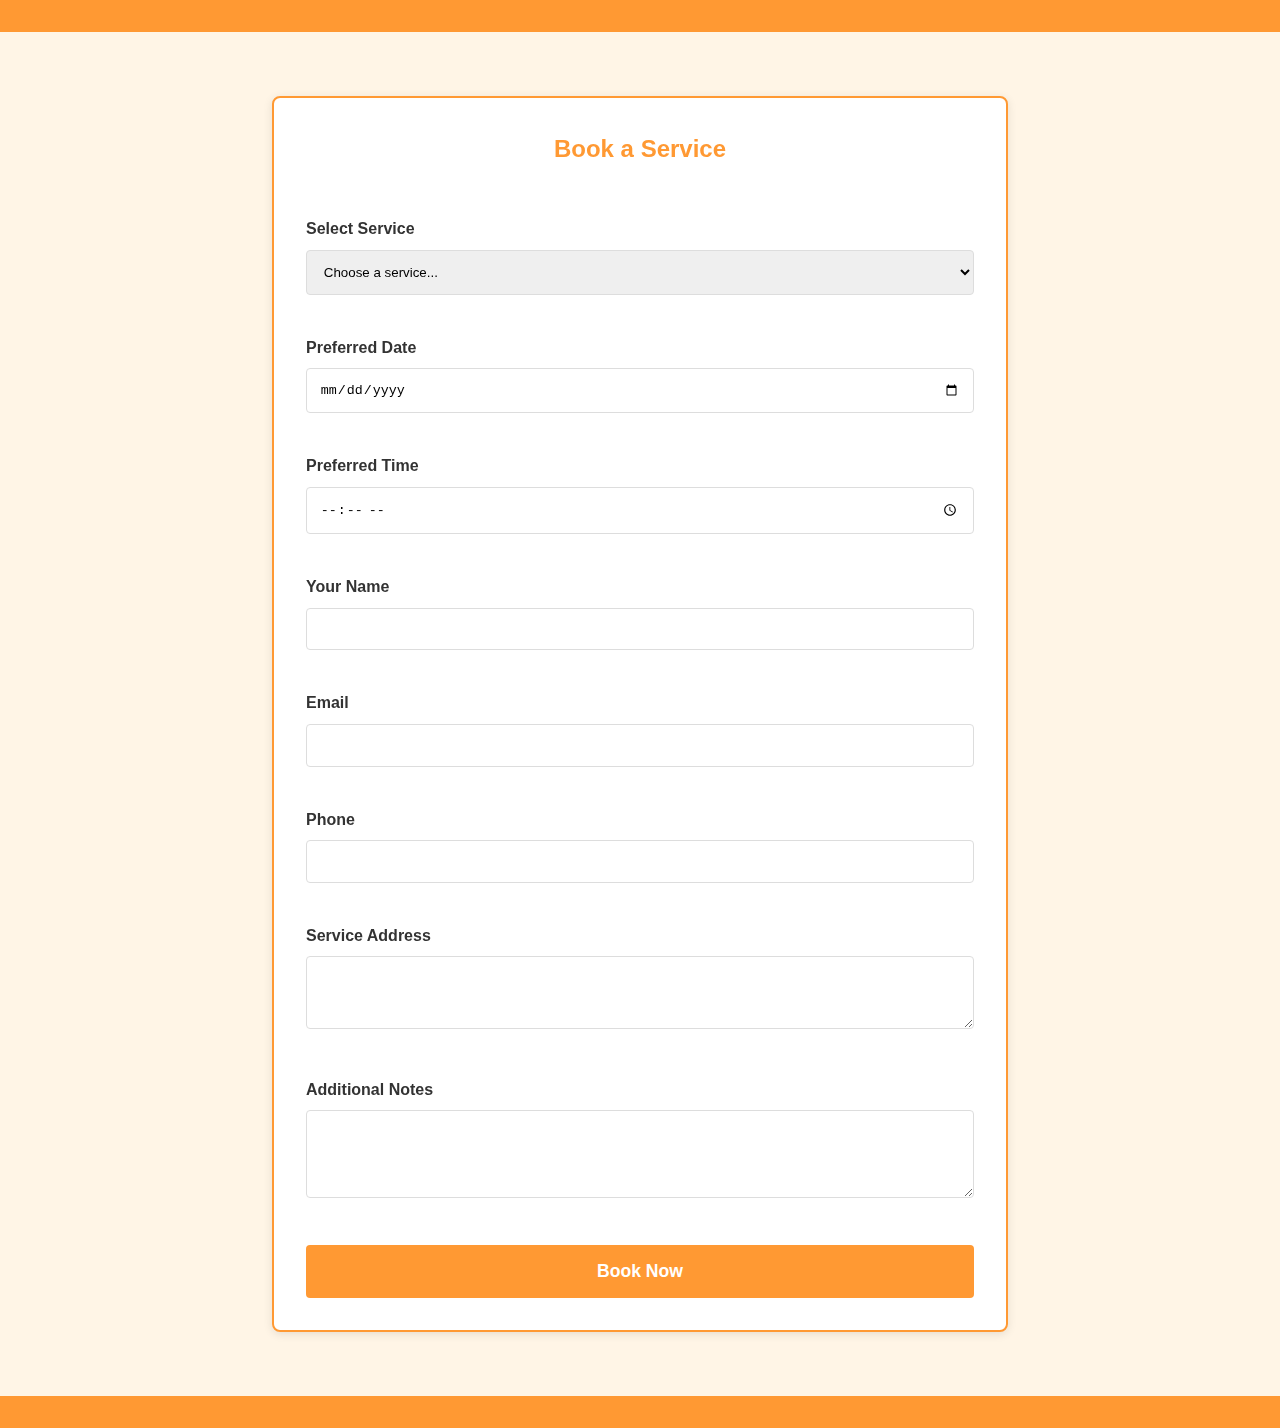
==== booking.html @ dbb02301 "Initial commit" ====
<!DOCTYPE html>
<html lang="en">
<head>
    <meta charset="UTF-8">
    <meta name="viewport" content="width=device-width, initial-scale=1.0">
    <title>Book a Service - Snap-fix</title>
    <link rel="stylesheet" href="styles.css">
</head>
<body>
    <header>
        <!-- Your existing header content -->
    </header>

    <main class="booking-page">
        <div class="booking-confirmation" style="display: none;">
            <h3>Booking confirmed!</h3>
            <p>Scanning for nearest service provider<span class="scanning-animation"></span></p>
        </div>

        <form class="booking-form">
            <h2>Book a Service</h2>
            <div class="form-group">
                <label for="service">Select Service</label>
                <select id="service" required>
                    <option value="">Choose a service...</option>
                    <option value="plumbing">Plumbing</option>
                    <option value="electrical">Electrical</option>
                    <option value="carpentry">Carpentry</option>
                    <option value="painting">Painting</option>
                </select>
            </div>
            <div class="form-group">
                <label for="date">Preferred Date</label>
                <input type="date" id="date" required>
            </div>
            <div class="form-group">
                <label for="time">Preferred Time</label>
                <input type="time" id="time" required>
            </div>
            <div class="form-group">
                <label for="name">Your Name</label>
                <input type="text" id="name" required>
            </div>
            <div class="form-group">
                <label for="email">Email</label>
                <input type="email" id="email" required>
            </div>
            <div class="form-group">
                <label for="phone">Phone</label>
                <input type="tel" id="phone" required>
            </div>
            <div class="form-group">
                <label for="address">Service Address</label>
                <textarea id="address" rows="3" required></textarea>
            </div>
            <div class="form-group">
                <label for="notes">Additional Notes</label>
                <textarea id="notes" rows="4"></textarea>
            </div>
            <button type="submit" class="submit-btn">Book Now</button>
        </form>
    </main>

    <footer>
        <!-- Your existing footer content -->
    </footer>

    <script src="script.js"></script>
</body>
</html>
---- styles.css ----
:root {
    --primary-color: #FF9933;    /* Main orange from logo */
    --secondary-color: #000000;  /* Black */
    --orange-light: #FFB366;     /* Lighter orange */
    --orange-dark: #E68A00;      /* Darker orange */
    --text-color: #333333;       /* Dark gray for text */
    --light-color: #FFFFFF;      /* White */
    --background-color: #FFF5E6; /* Very light orange background */
}

* {
    margin: 0;
    padding: 0;
    box-sizing: border-box;
}

body {
    font-family: Arial, sans-serif;
    line-height: 1.6;
    position: relative;
    background-color: var(--background-color);
}

body::before {
    content: '';
    position: fixed;
    top: 0;
    left: 0;
    width: 100%;
    height: 100%;
    background-image: url('Black\ and\ Blue\ Initials\ Creative\ Logo\ \(3\).png');
    background-repeat: no-repeat;
    background-position: center;
    background-size: 20%;
    opacity: 0.1;
    z-index: -1;
    animation: float 6s ease-in-out infinite;
}

/* Header Styles */
header {
    background-color: var(--primary-color);
    padding: 1rem;
    position: fixed;
    width: 100%;
    top: 0;
    z-index: 100;
}

nav {
    display: flex;
    justify-content: space-between;
    align-items: center;
    max-width: 1000px;
    margin: 0 auto;
}

.logo {
    color: white;
    font-size: 1.5rem;
    font-weight: bold;
}

.nav-links {
    display: flex;
    list-style: none;
}

.nav-links li {
    margin-left: 2rem;
}

.nav-links a {
    color: var(--light-color);
    text-decoration: none;
    font-weight: 600;
}

.nav-links a:hover {
    color: var(--secondary-color);
}

button {
    padding: 0.5rem 1rem;
    border: none;
    border-radius: 4px;
    cursor: pointer;
    background-color: var(--secondary-color);
    color: var(--light-color);
    transition: all 0.3s ease;
}

button:hover {
    background-color: var(--orange-dark);
    transform: translateY(-2px);
}

/* Hero Section */
.hero {
    height: 60vh;
    background: linear-gradient(rgba(255, 153, 51, 0.9), rgba(255, 153, 51, 0.7)), url('https://source.unsplash.com/random/1920x1080/?home-repair');
    background-size: cover;
    background-position: center;
    display: flex;
    flex-direction: column;
    justify-content: center;
    align-items: center;
    text-align: center;
    padding: 2rem;
    margin-top: 60px;
}

.hero h1 {
    font-size: 3.5rem;
    color: white !important;  /* Override any other color settings */
    text-shadow: 2px 2px 4px rgba(0, 0, 0, 0.3);
    animation: fadeInDown 1.2s ease-out;
    margin: 0 auto;
    max-width: 800px;
}

/* Services Section */
.services {
    padding: 4rem 2rem;
    max-width: 1200px;
    margin: 0 auto;
}

.services h2 {
    text-align: center;
    margin-bottom: 2rem;
}

.service-grid {
    display: grid;
    grid-template-columns: repeat(auto-fit, minmax(250px, 1fr));
    gap: 2rem;
}

.service-link {
    text-decoration: none;
    color: inherit;
    display: block;
}

.service-card {
    background-color: var(--light-color);
    padding: 2rem;
    border-radius: 8px;
    text-align: center;
    box-shadow: 0 2px 5px rgba(0,0,0,0.1);
    transition: all 0.3s ease;
    border: 2px solid var(--primary-color);
    cursor: pointer;
    position: relative;
    overflow: hidden;
    height: 100%; /* Ensure consistent height */
}

.service-card::before {
    content: 'Book Now';
    position: absolute;
    top: 0;
    left: 0;
    width: 100%;
    height: 100%;
    background: rgba(255, 153, 51, 0.9);
    display: flex;
    justify-content: center;
    align-items: center;
    color: white;
    font-weight: bold;
    font-size: 1.2rem;
    opacity: 0;
    transition: opacity 0.3s ease;
    z-index: 2;
}

.service-link:hover .service-card {
    transform: translateY(-5px);
    box-shadow: 0 5px 15px rgba(255, 153, 51, 0.3);
    animation: pulse 1.5s ease-in-out infinite;
}

.service-link:hover .service-card::before {
    opacity: 1;
}

.service-card i {
    font-size: 2.5rem;
    color: var(--primary-color);
    margin-bottom: 1rem;
}

.book-btn {
    margin-top: 1rem;
    background-color: var(--primary-color);
    color: var(--light-color);
}

.book-btn:hover {
    background-color: var(--orange-dark);
}

/* Leaderboard Section */
.leaderboard {
    padding: 4rem 2rem;
    background-color: var(--background-color);
}

.leaderboard h2 {
    text-align: center;
    margin-bottom: 2rem;
}

.leaderboard-container {
    max-width: 800px;
    margin: 0 auto;
}

/* Modal Styles */
.modal {
    display: none;
    position: fixed;
    top: 0;
    left: 0;
    width: 100%;
    height: 100%;
    background-color: rgba(0,0,0,0.5);
    z-index: 1000;
}

.modal-content {
    background-color: var(--light-color);
    padding: 2rem;
    border-radius: 8px;
    position: absolute;
    top: 50%;
    left: 50%;
    transform: translate(-50%, -50%);
    min-width: 300px;
    border: 2px solid var(--primary-color);
}

.close {
    position: absolute;
    right: 1rem;
    top: 1rem;
    font-size: 1.5rem;
    cursor: pointer;
}

form {
    display: flex;
    flex-direction: column;
    gap: 1rem;
}

input {
    padding: 0.5rem;
    border: 1px solid #ddd;
    border-radius: 4px;
}

input:focus {
    border-color: var(--primary-color);
    outline: none;
    box-shadow: 0 0 5px rgba(255, 153, 51, 0.3);
}

/* Footer */
footer {
    background-color: var(--primary-color);
    color: var(--light-color);
    text-align: center;
    padding: 1rem;
    position: relative;
    bottom: 0;
    width: 100%;
}

/* Additional Styling for better visual hierarchy */
h1, h2, h3 {
    color: var(--secondary-color);
}

.service-card h3 {
    color: var(--primary-color);
}

/* Add gradient overlays */
.services::before {
    content: '';
    position: absolute;
    top: 0;
    left: 0;
    width: 100%;
    height: 100px;
    background: linear-gradient(to bottom, var(--background-color), transparent);
}

/* Custom scrollbar */
::-webkit-scrollbar {
    width: 10px;
}

::-webkit-scrollbar-track {
    background: var(--background-color);
}

::-webkit-scrollbar-thumb {
    background: var(--primary-color);
    border-radius: 5px;
}

::-webkit-scrollbar-thumb:hover {
    background: var(--orange-dark);
}

@keyframes float {
    0% {
        transform: translateY(0px);
    }
    50% {
        transform: translateY(-20px);
    }
    100% {
        transform: translateY(0px);
    }
}

@keyframes pulse {
    0% {
        transform: scale(1);
    }
    50% {
        transform: scale(1.05);
    }
    100% {
        transform: scale(1);
    }
}

@keyframes fadeInDown {
    0% {
        opacity: 0;
        transform: translateY(-30px);
    }
    100% {
        opacity: 1;
        transform: translateY(0);
    }
}

/* Booking page styles */
.booking-page {
    padding: 6rem 2rem 4rem;
    max-width: 800px;
    margin: 0 auto;
}

.booking-form {
    background-color: var(--light-color);
    padding: 2rem;
    border-radius: 8px;
    box-shadow: 0 2px 10px rgba(0,0,0,0.1);
    border: 2px solid var(--primary-color);
}

.booking-form h2 {
    color: var(--primary-color);
    margin-bottom: 2rem;
    text-align: center;
}

.form-group {
    margin-bottom: 1.5rem;
}

.form-group label {
    display: block;
    margin-bottom: 0.5rem;
    color: var(--text-color);
    font-weight: 600;
}

.form-group input,
.form-group select,
.form-group textarea {
    width: 100%;
    padding: 0.8rem;
    border: 1px solid #ddd;
    border-radius: 4px;
    transition: all 0.3s ease;
}

.form-group input:focus,
.form-group select:focus,
.form-group textarea:focus {
    border-color: var(--primary-color);
    box-shadow: 0 0 5px rgba(255, 153, 51, 0.3);
    outline: none;
}

.submit-btn {
    background-color: var(--primary-color);
    color: white;
    padding: 1rem 2rem;
    border: none;
    border-radius: 4px;
    cursor: pointer;
    width: 100%;
    font-size: 1.1rem;
    font-weight: 600;
    transition: all 0.3s ease;
}

.submit-btn:hover {
    background-color: var(--orange-dark);
    transform: translateY(-2px);
}

/* Success message animation */
@keyframes slideIn {
    0% {
        transform: translateY(-100%);
        opacity: 0;
    }
    100% {
        transform: translateY(0);
        opacity: 1;
    }
}

.booking-success {
    background-color: #4CAF50;
    color: white;
    padding: 1rem;
    border-radius: 4px;
    margin-bottom: 2rem;
    animation: slideIn 0.5s ease-out;
    display: none;
}

/* Add these new styles for the confirmation message */
.booking-confirmation {
    background-color: var(--primary-color);
    color: white;
    padding: 1.5rem;
    border-radius: 4px;
    margin-bottom: 2rem;
    animation: slideIn 0.5s ease-out;
    display: none;
    text-align: center;
    position: relative;
}

.scanning-animation {
    display: inline-block;
    margin-left: 10px;
}

.scanning-animation::after {
    content: '';
    animation: scanning 1.5s infinite;
}

@keyframes scanning {
    0% { content: ''; }
    25% { content: '.'; }
    50% { content: '..'; }
    75% { content: '...'; }
    100% { content: ''; }
}
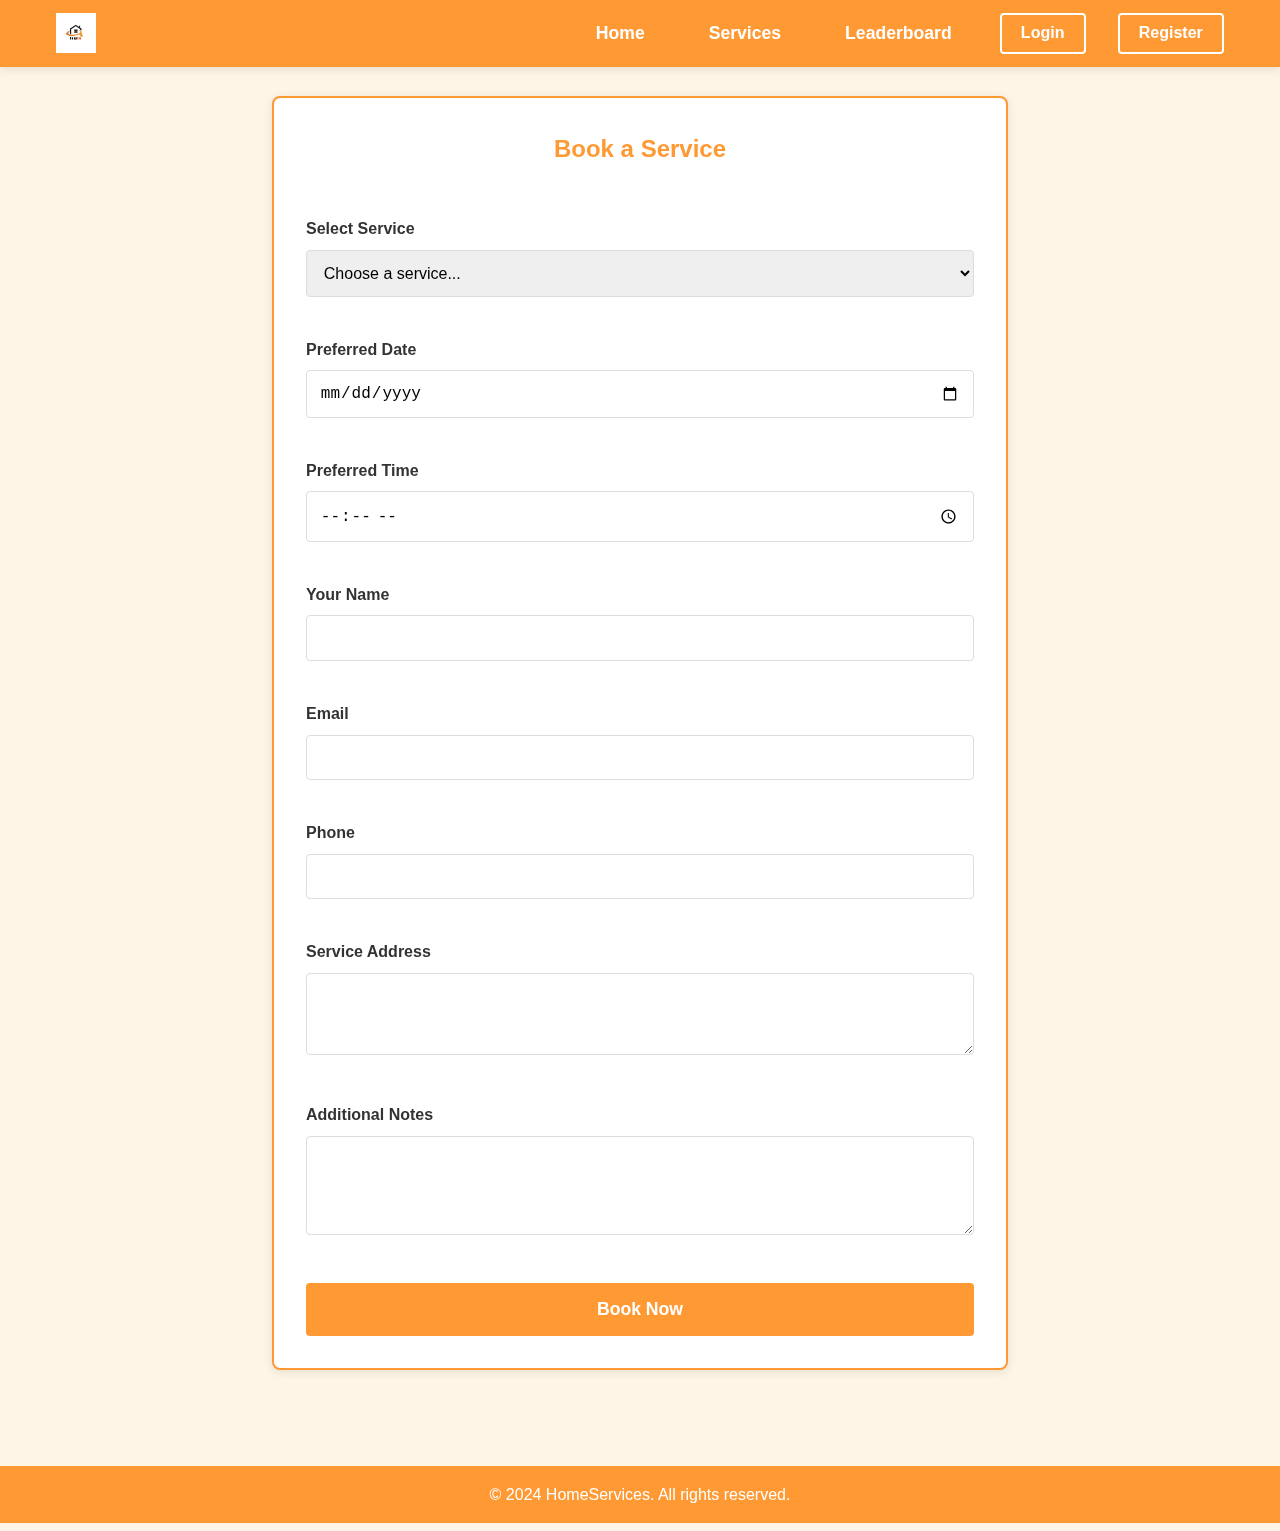
==== commit 1e4f1b53: "modification" ====
--- a/booking.html
+++ b/booking.html
@@ -8,7 +8,23 @@
 </head>
 <body>
     <header>
-        <!-- Your existing header content -->
+        <nav>
+            <div class="logo">
+                <img src="Black and Blue Initials Creative Logo (3).png" alt="SnapFix Logo">
+            </div>
+            <div class="menu-toggle">
+                <span></span>
+                <span></span>
+                <span></span>
+            </div>
+            <ul class="nav-links">
+                <li><a href="index.html">Home</a></li>
+                <li><a href="index.html#services">Services</a></li>
+                <li><a href="index.html#leaderboard">Leaderboard</a></li>
+                <li><button id="loginBtn">Login</button></li>
+                <li><button id="registerBtn">Register</button></li>
+            </ul>
+        </nav>
     </header>
 
     <main class="booking-page">
@@ -62,7 +78,7 @@
     </main>
 
     <footer>
-        <!-- Your existing footer content -->
+        <p>&copy; 2024 HomeServices. All rights reserved.</p>
     </footer>
 
     <script src="script.js"></script>
--- a/styles.css
+++ b/styles.css
@@ -40,44 +40,148 @@
 /* Header Styles */
 header {
     background-color: var(--primary-color);
-    padding: 1rem;
+    padding: 0.8rem 1rem;
     position: fixed;
     width: 100%;
     top: 0;
     z-index: 100;
+    box-shadow: 0 2px 10px rgba(0, 0, 0, 0.1);
 }
 
 nav {
     display: flex;
     justify-content: space-between;
     align-items: center;
-    max-width: 1000px;
+    max-width: 1200px;
     margin: 0 auto;
+    padding: 0 1rem;
 }
 
 .logo {
-    color: white;
-    font-size: 1.5rem;
-    font-weight: bold;
+    display: flex;
+    align-items: center;
+}
+
+.logo img {
+    max-height: 45px;
+    width: auto;
+    transition: transform 0.3s ease;
+}
+
+.logo img:hover {
+    transform: scale(1.05);
 }
 
 .nav-links {
     display: flex;
     list-style: none;
+    align-items: center;
+    gap: 2rem;
 }
 
 .nav-links li {
-    margin-left: 2rem;
+    margin: 0;
 }
 
 .nav-links a {
     color: var(--light-color);
     text-decoration: none;
     font-weight: 600;
+    font-size: 1.1rem;
+    padding: 0.5rem 1rem;
+    border-radius: 4px;
+    transition: all 0.3s ease;
 }
 
 .nav-links a:hover {
     color: var(--secondary-color);
+    background-color: rgba(255, 255, 255, 0.2);
+}
+
+.nav-links button {
+    padding: 0.6rem 1.2rem;
+    border: 2px solid var(--light-color);
+    background-color: transparent;
+    color: var(--light-color);
+    font-weight: 600;
+    transition: all 0.3s ease;
+}
+
+.nav-links button:hover {
+    background-color: var(--light-color);
+    color: var(--primary-color);
+}
+
+/* Mobile Menu Button */
+.menu-toggle {
+    display: none;
+    flex-direction: column;
+    gap: 6px;
+    cursor: pointer;
+    padding: 0.5rem;
+    z-index: 1000;
+}
+
+.menu-toggle span {
+    display: block;
+    width: 25px;
+    height: 2px;
+    background-color: var(--light-color);
+    transition: all 0.3s ease;
+}
+
+/* Responsive Navbar */
+@media screen and (max-width: 768px) {
+    .menu-toggle {
+        display: flex;
+    }
+
+    .nav-links {
+        position: fixed;
+        top: 0;
+        right: -100%;
+        width: 80%;
+        max-width: 300px;
+        height: 100vh;
+        background-color: var(--primary-color);
+        flex-direction: column;
+        padding: 5rem 2rem 2rem;
+        transition: right 0.3s ease;
+        box-shadow: -2px 0 10px rgba(0, 0, 0, 0.1);
+    }
+
+    .nav-links.active {
+        right: 0;
+    }
+
+    .nav-links li {
+        width: 100%;
+        text-align: center;
+    }
+
+    .nav-links a {
+        display: block;
+        padding: 1rem;
+        width: 100%;
+    }
+
+    .nav-links button {
+        width: 100%;
+        margin-top: 1rem;
+    }
+
+    /* Animate menu toggle */
+    .menu-toggle.active span:nth-child(1) {
+        transform: translateY(8px) rotate(45deg);
+    }
+
+    .menu-toggle.active span:nth-child(2) {
+        opacity: 0;
+    }
+
+    .menu-toggle.active span:nth-child(3) {
+        transform: translateY(-8px) rotate(-45deg);
+    }
 }
 
 button {
@@ -88,6 +192,8 @@
     background-color: var(--secondary-color);
     color: var(--light-color);
     transition: all 0.3s ease;
+    font-size: 1rem;
+    font-weight: 600;
 }
 
 button:hover {
@@ -155,6 +261,10 @@
     position: relative;
     overflow: hidden;
     height: 100%; /* Ensure consistent height */
+    display: flex;
+    flex-direction: column;
+    justify-content: center;
+    align-items: center;
 }
 
 .service-card::before {
@@ -179,7 +289,6 @@
 .service-link:hover .service-card {
     transform: translateY(-5px);
     box-shadow: 0 5px 15px rgba(255, 153, 51, 0.3);
-    animation: pulse 1.5s ease-in-out infinite;
 }
 
 .service-link:hover .service-card::before {
@@ -234,12 +343,14 @@
     background-color: var(--light-color);
     padding: 2rem;
     border-radius: 8px;
-    position: absolute;
+    position: fixed;
     top: 50%;
     left: 50%;
     transform: translate(-50%, -50%);
     min-width: 300px;
+    max-width: 90%;
     border: 2px solid var(--primary-color);
+    z-index: 1001;
 }
 
 .close {
@@ -256,123 +367,6 @@
     gap: 1rem;
 }
 
-input {
-    padding: 0.5rem;
-    border: 1px solid #ddd;
-    border-radius: 4px;
-}
-
-input:focus {
-    border-color: var(--primary-color);
-    outline: none;
-    box-shadow: 0 0 5px rgba(255, 153, 51, 0.3);
-}
-
-/* Footer */
-footer {
-    background-color: var(--primary-color);
-    color: var(--light-color);
-    text-align: center;
-    padding: 1rem;
-    position: relative;
-    bottom: 0;
-    width: 100%;
-}
-
-/* Additional Styling for better visual hierarchy */
-h1, h2, h3 {
-    color: var(--secondary-color);
-}
-
-.service-card h3 {
-    color: var(--primary-color);
-}
-
-/* Add gradient overlays */
-.services::before {
-    content: '';
-    position: absolute;
-    top: 0;
-    left: 0;
-    width: 100%;
-    height: 100px;
-    background: linear-gradient(to bottom, var(--background-color), transparent);
-}
-
-/* Custom scrollbar */
-::-webkit-scrollbar {
-    width: 10px;
-}
-
-::-webkit-scrollbar-track {
-    background: var(--background-color);
-}
-
-::-webkit-scrollbar-thumb {
-    background: var(--primary-color);
-    border-radius: 5px;
-}
-
-::-webkit-scrollbar-thumb:hover {
-    background: var(--orange-dark);
-}
-
-@keyframes float {
-    0% {
-        transform: translateY(0px);
-    }
-    50% {
-        transform: translateY(-20px);
-    }
-    100% {
-        transform: translateY(0px);
-    }
-}
-
-@keyframes pulse {
-    0% {
-        transform: scale(1);
-    }
-    50% {
-        transform: scale(1.05);
-    }
-    100% {
-        transform: scale(1);
-    }
-}
-
-@keyframes fadeInDown {
-    0% {
-        opacity: 0;
-        transform: translateY(-30px);
-    }
-    100% {
-        opacity: 1;
-        transform: translateY(0);
-    }
-}
-
-/* Booking page styles */
-.booking-page {
-    padding: 6rem 2rem 4rem;
-    max-width: 800px;
-    margin: 0 auto;
-}
-
-.booking-form {
-    background-color: var(--light-color);
-    padding: 2rem;
-    border-radius: 8px;
-    box-shadow: 0 2px 10px rgba(0,0,0,0.1);
-    border: 2px solid var(--primary-color);
-}
-
-.booking-form h2 {
-    color: var(--primary-color);
-    margin-bottom: 2rem;
-    text-align: center;
-}
-
 .form-group {
     margin-bottom: 1.5rem;
 }
@@ -392,6 +386,7 @@
     border: 1px solid #ddd;
     border-radius: 4px;
     transition: all 0.3s ease;
+    font-size: 1rem;
 }
 
 .form-group input:focus,
@@ -463,6 +458,188 @@
 .scanning-animation::after {
     content: '';
     animation: scanning 1.5s infinite;
+    display: inline-block;
+    width: 20px;
+}
+
+@keyframes scanning {
+    0% { content: ''; }
+    25% { content: '.'; }
+    50% { content: '..'; }
+    75% { content: '...'; }
+    100% { content: ''; }
+}
+
+/* Additional Styling for better visual hierarchy */
+h1, h2, h3 {
+    color: var(--secondary-color);
+}
+
+.service-card h3 {
+    color: var(--primary-color);
+}
+
+/* Add gradient overlays */
+.services::before {
+    content: '';
+    position: absolute;
+    top: 0;
+    left: 0;
+    width: 100%;
+    height: 100px;
+    background: linear-gradient(to bottom, var(--background-color), transparent);
+}
+
+/* Custom scrollbar */
+::-webkit-scrollbar {
+    width: 10px;
+}
+
+::-webkit-scrollbar-track {
+    background: var(--background-color);
+}
+
+::-webkit-scrollbar-thumb {
+    background: var(--primary-color);
+    border-radius: 5px;
+}
+
+::-webkit-scrollbar-thumb:hover {
+    background: var(--orange-dark);
+}
+
+@keyframes float {
+    0% {
+        transform: translateY(0px);
+    }
+    50% {
+        transform: translateY(-20px);
+    }
+    100% {
+        transform: translateY(0px);
+    }
+}
+
+@keyframes pulse {
+    0% {
+        transform: scale(1);
+    }
+    50% {
+        transform: scale(1.05);
+    }
+    100% {
+        transform: scale(1);
+    }
+}
+
+@keyframes fadeInDown {
+    0% {
+        opacity: 0;
+        transform: translateY(-30px);
+    }
+    100% {
+        opacity: 1;
+        transform: translateY(0);
+    }
+}
+
+/* Booking page styles */
+.booking-page {
+    padding: 6rem 2rem 4rem;
+    max-width: 800px;
+    margin: 0 auto;
+}
+
+.booking-form {
+    background-color: var(--light-color);
+    padding: 2rem;
+    border-radius: 8px;
+    box-shadow: 0 2px 10px rgba(0,0,0,0.1);
+    border: 2px solid var(--primary-color);
+}
+
+.booking-form h2 {
+    color: var(--primary-color);
+    margin-bottom: 2rem;
+    text-align: center;
+}
+
+/* Add responsive styles for mobile devices */
+@media screen and (max-width: 768px) {
+    .nav-links {
+        display: none;
+        position: absolute;
+        top: 100%;
+        left: 0;
+        width: 100%;
+        background-color: var(--primary-color);
+        padding: 1rem;
+        flex-direction: column;
+        align-items: center;
+    }
+
+    .nav-links.active {
+        display: flex;
+    }
+
+    .nav-links li {
+        margin: 0.5rem 0;
+    }
+
+    .hero h1 {
+        font-size: 2.5rem;
+    }
+
+    .service-grid {
+        grid-template-columns: 1fr;
+    }
+
+    .modal-content {
+        width: 90%;
+        margin: 1rem;
+    }
+}
+
+/* Fix footer positioning */
+footer {
+    background-color: var(--primary-color);
+    color: var(--light-color);
+    text-align: center;
+    padding: 1rem;
+    margin-top: 2rem;
+    width: 100%;
+}
+
+/* Fix logo size */
+.logo img {
+    max-height: 40px;
+    width: auto;
+}
+
+/* Fix button styles */
+button {
+    padding: 0.5rem 1rem;
+    border: none;
+    border-radius: 4px;
+    cursor: pointer;
+    background-color: var(--secondary-color);
+    color: var(--light-color);
+    transition: all 0.3s ease;
+    font-size: 1rem;
+    font-weight: 600;
+}
+
+button:hover {
+    background-color: var(--orange-dark);
+    transform: translateY(-2px);
+}
+
+/* Fix scanning animation */
+.scanning-animation::after {
+    content: '';
+    animation: scanning 1.5s infinite;
+    display: inline-block;
+    width: 20px;
 }
 
 @keyframes scanning {
